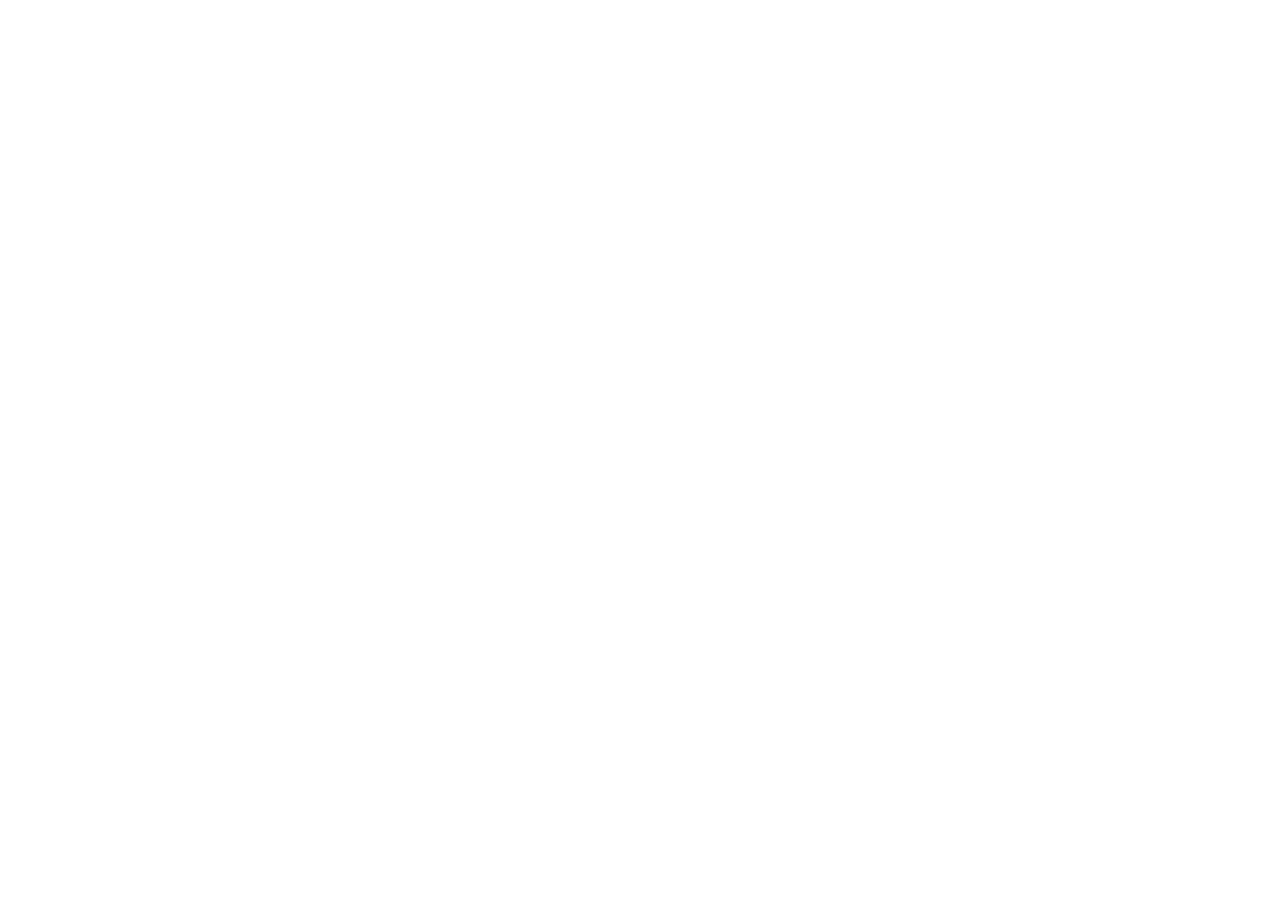
==== index.html @ c9cebd5b "working on html" ====
<!DOCTYPE html>
<html lang="en">
  <head>
    <meta charset="UTF-8" />
    <meta http-equiv="X-UA-Compatible" content="IE=edge" />
    <meta name="viewport" content="width=device-width, initial-scale=1.0" />
    <link rel="stylesheet" href="style.css" />
    <script src="/Scripts/blogApp.js"></script>
    <title>Software Development Blog</title>
  </head>
  <body>
    <nav class="nav-bar" id="nav-bar"></nav>
    <section class="header-section" id="header-section">
      <a href="#"></a>
      <a href="#"></a>
      <a href="#"></a>
      <a href="#"></a>
      <a href="#"></a>
    </section>
    <section class="main-section" id="main-section">
      <div></div>
    </section>
    <section class="footer-section" id="footer-section"></section>
  </body>
</html>
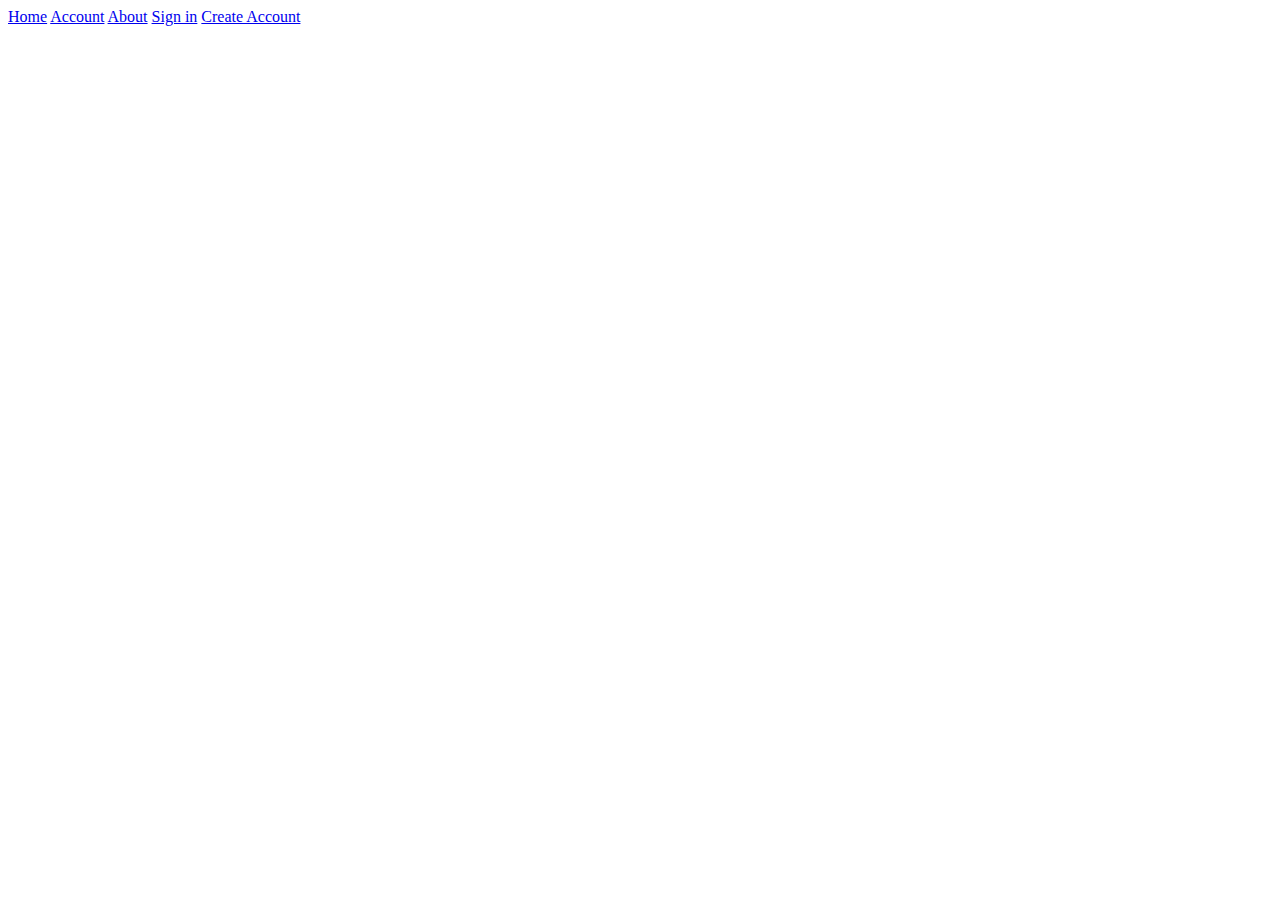
==== commit aa665e65: "update html" ====
--- a/index.html
+++ b/index.html
@@ -11,11 +11,11 @@
   <body>
     <nav class="nav-bar" id="nav-bar"></nav>
     <section class="header-section" id="header-section">
-      <a href="#"></a>
-      <a href="#"></a>
-      <a href="#"></a>
-      <a href="#"></a>
-      <a href="#"></a>
+      <a href="#">Home</a>
+      <a href="#">Account</a>
+      <a href="#">About</a>
+      <a href="#">Sign in</a>
+      <a href="#">Create Account</a>
     </section>
     <section class="main-section" id="main-section">
       <div></div>
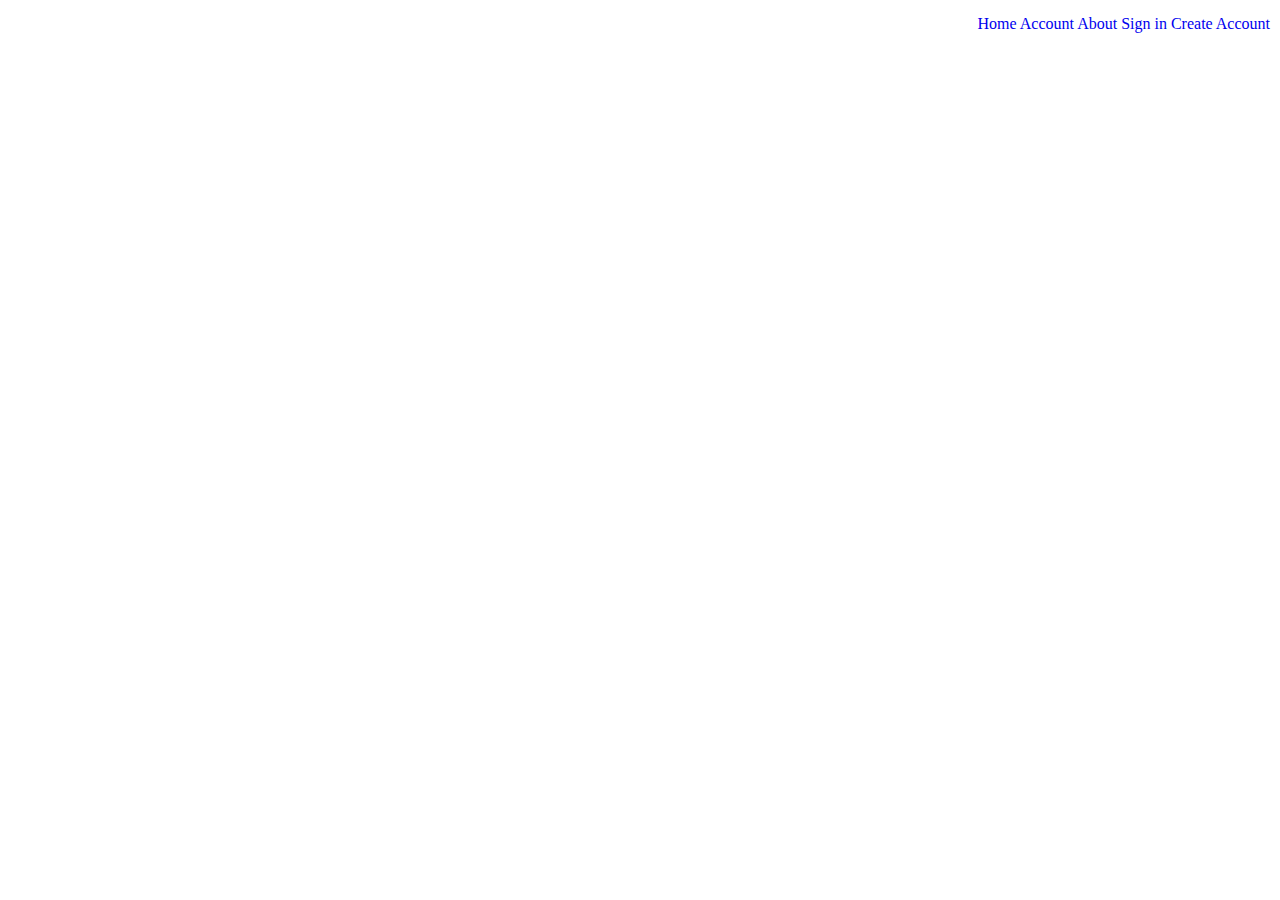
==== commit 8b53fd9f: "updated css" ====
--- a/index.html
+++ b/index.html
@@ -4,7 +4,7 @@
     <meta charset="UTF-8" />
     <meta http-equiv="X-UA-Compatible" content="IE=edge" />
     <meta name="viewport" content="width=device-width, initial-scale=1.0" />
-    <link rel="stylesheet" href="style.css" />
+    <link rel="stylesheet" href="/Styles/style.css" />
     <script src="/Scripts/blogApp.js"></script>
     <title>Software Development Blog</title>
   </head>
--- a/Styles/style.css
+++ b/Styles/style.css
@@ -0,0 +1,38 @@
+* {
+  margin: 0;
+  padding: 0;
+  box-sizing: border-box;
+  font-size: 16px;
+}
+
+/* Nav section */
+.header-section {
+  margin: 15px 10px;
+  text-align: right;
+}
+a:link {
+  text-decoration: none;
+}
+
+a:visited {
+  text-decoration: none;
+}
+
+a:hover {
+  text-decoration: none;
+  font-size: 1.4em;
+}
+
+a:active {
+  text-decoration: none;
+}
+/* End of Nav section */
+
+/* Header section */
+/* End of Header section */
+
+/* Main section */
+/* End of Main section */
+
+/* Footer section */
+/* End of Footer section */
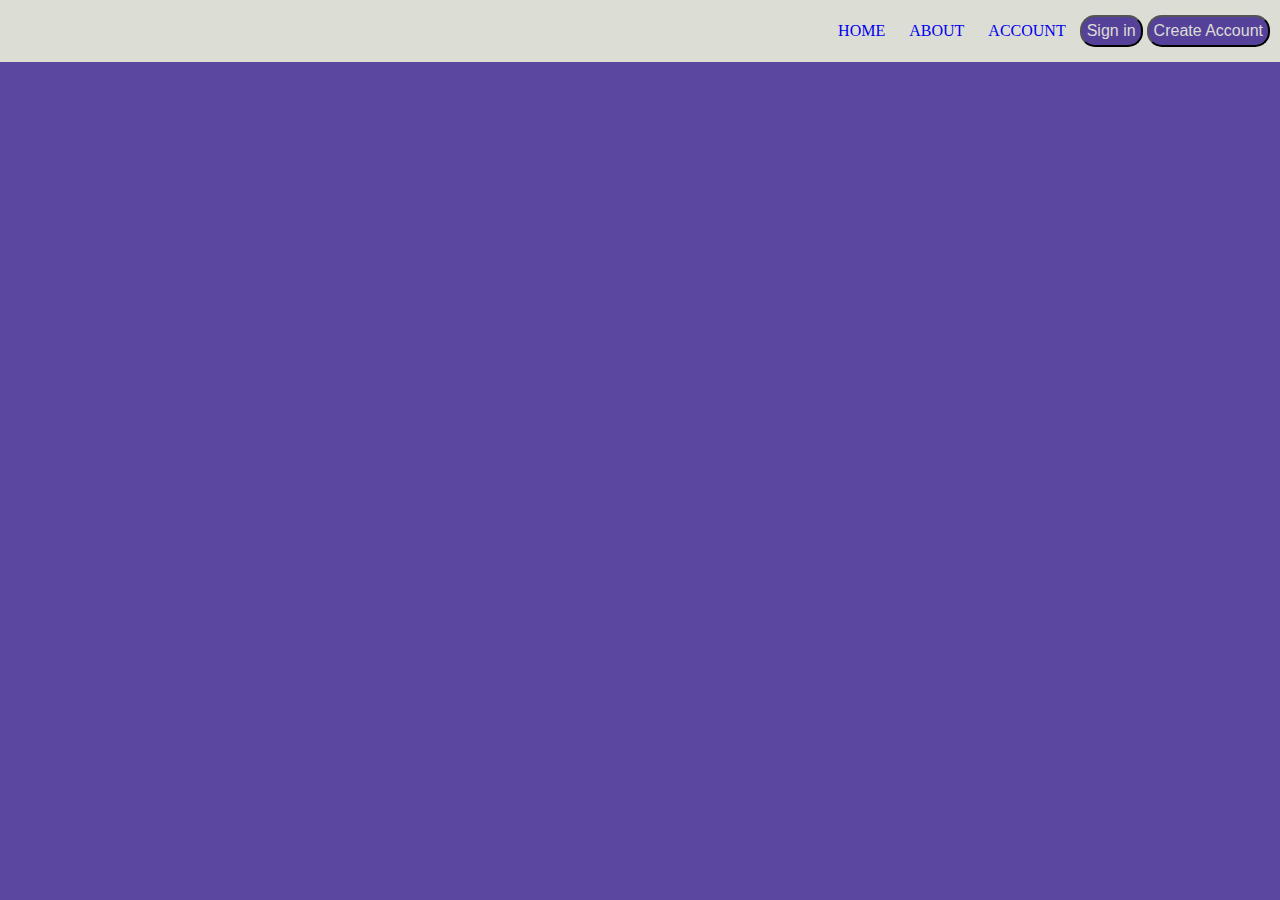
==== commit ca40ab4e: "added nav links" ====
--- a/index.html
+++ b/index.html
@@ -9,13 +9,14 @@
     <title>Software Development Blog</title>
   </head>
   <body>
-    <nav class="nav-bar" id="nav-bar"></nav>
     <section class="header-section" id="header-section">
-      <a href="#">Home</a>
-      <a href="#">Account</a>
-      <a href="#">About</a>
-      <a href="#">Sign in</a>
-      <a href="#">Create Account</a>
+      <nav class="nav-bar" id="nav-bar">
+        <a href="#">Home</a>
+        <a href="#">About</a>
+        <a href="#">Account</a>
+        <button class="nav-button" id="nav-button">Sign in</button>
+        <button class="nav-button" id="nav-button">Create Account</button>
+      </nav>
     </section>
     <section class="main-section" id="main-section">
       <div></div>
--- a/Styles/style.css
+++ b/Styles/style.css
@@ -5,13 +5,28 @@
   font-size: 16px;
 }
 
+body {
+  background-color: #3c238ed7;
+}
+
 /* Nav section */
 .header-section {
-  margin: 15px 10px;
+  padding: 15px 10px;
   text-align: right;
+  text-transform: uppercase;
+  background-color: #dcddd5;
 }
+
+.nav-button {
+  padding: 5px;
+  border-radius: 15px;
+  background-color: #3c238ed7;
+  color: #dcddd5;
+}
+
 a:link {
   text-decoration: none;
+  padding: 0 10px;
 }
 
 a:visited {
@@ -26,6 +41,7 @@
 a:active {
   text-decoration: none;
 }
+
 /* End of Nav section */
 
 /* Header section */
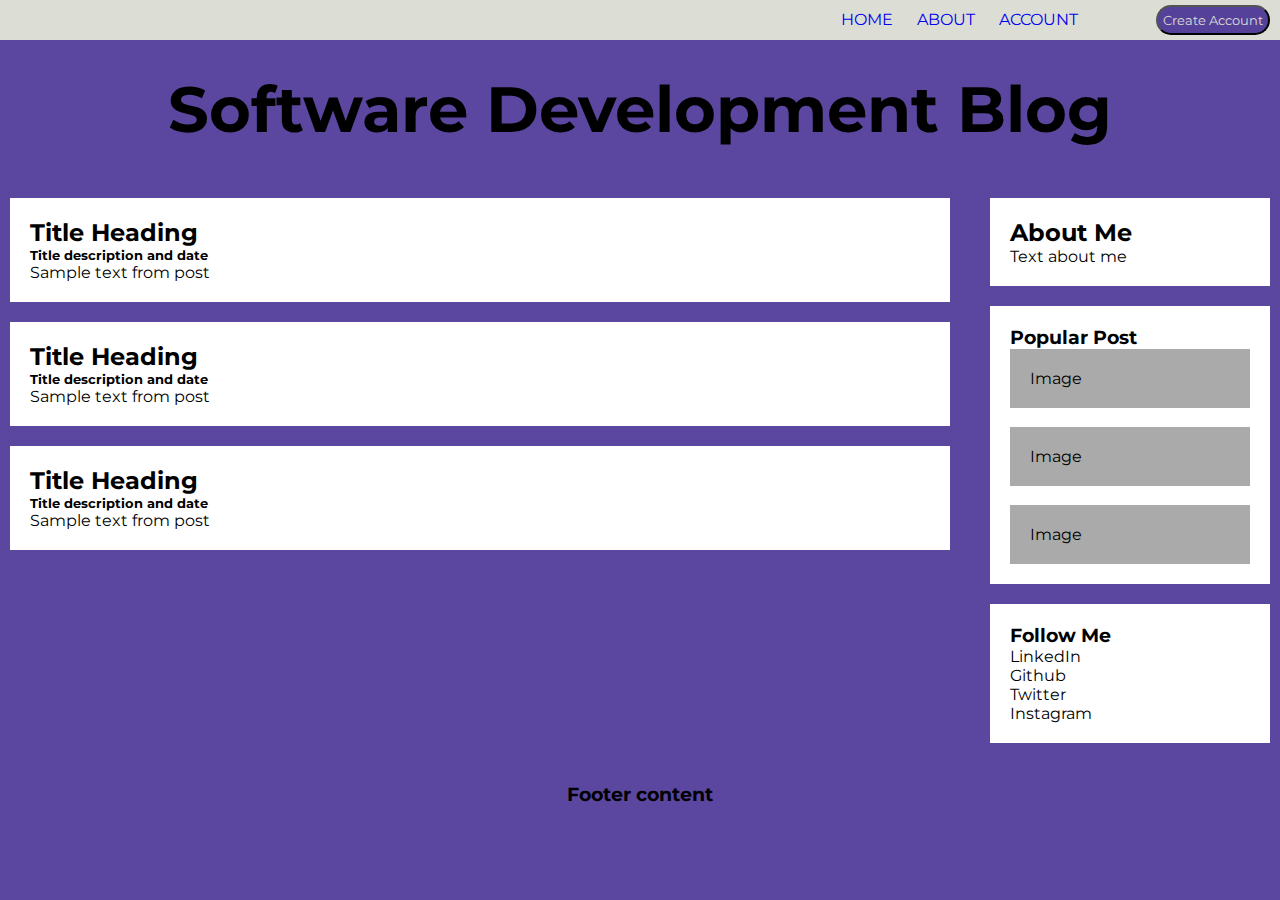
==== commit e2353e45: "created html and css mock up" ====
--- a/index.html
+++ b/index.html
@@ -4,23 +4,74 @@
     <meta charset="UTF-8" />
     <meta http-equiv="X-UA-Compatible" content="IE=edge" />
     <meta name="viewport" content="width=device-width, initial-scale=1.0" />
+    <link rel="preconnect" href="https://fonts.gstatic.com" />
+    <link
+      href="https://fonts.googleapis.com/css2?family=Montserrat:wght@500;700&display=swap"
+      rel="stylesheet"
+    />
     <link rel="stylesheet" href="/Styles/style.css" />
     <script src="/Scripts/blogApp.js"></script>
     <title>Software Development Blog</title>
   </head>
   <body>
-    <section class="header-section" id="header-section">
+    <section class="nav-section" id="nav-section">
       <nav class="nav-bar" id="nav-bar">
         <a href="#">Home</a>
         <a href="#">About</a>
         <a href="#">Account</a>
-        <button class="nav-button" id="nav-button">Sign in</button>
-        <button class="nav-button" id="nav-button">Create Account</button>
+        <button class="nav-button" id="nav-sign_in">Sign in</button>
+        <button class="nav-button" id="nav-create">Create Account</button>
       </nav>
     </section>
+    <section class="header-section" id="header-section">
+      <h1>Software Development Blog</h1>
+    </section>
     <section class="main-section" id="main-section">
-      <div></div>
+      <div class="row" id="row">
+        <div class="left-column" id="left-column">
+          <div class="card" id="card">
+            <h2>Title Heading</h2>
+            <h5>Title description and date</h5>
+            <p>Sample text from post</p>
+          </div>
+          <div class="card" id="card">
+            <h2>Title Heading</h2>
+            <h5>Title description and date</h5>
+            <p>Sample text from post</p>
+          </div>
+          <div class="card" id="card">
+            <h2>Title Heading</h2>
+            <h5>Title description and date</h5>
+            <p>Sample text from post</p>
+          </div>
+        </div>
+        <div class="right-column" id="right-column">
+          <div class="card" id="card">
+            <h2>About Me</h2>
+            <p>Text about me</p>
+          </div>
+          <div class="card" id="card">
+            <h3>Popular Post</h3>
+            <div class="thumbnail" id="thumbnail">Image</div>
+            <br />
+            <div class="thumbnail" id="thumbnail">Image</div>
+            <br />
+            <div class="thumbnail" id="thumbnail">Image</div>
+          </div>
+          <div class="card" id="card">
+            <h3>Follow Me</h3>
+            <div class="social-network" id="social-network">LinkedIn</div>
+            <div class="social-network" id="social-network">Github</div>
+            <div class="social-network" id="social-network">Twitter</div>
+            <div class="social-network" id="social-network">Instagram</div>
+          </div>
+        </div>
+      </div>
     </section>
-    <section class="footer-section" id="footer-section"></section>
+    <section class="footer-section" id="footer-section">
+      <div class="footer" id="footer">
+        <h3>Footer content</h3>
+      </div>
+    </section>
   </body>
 </html>
--- a/Styles/style.css
+++ b/Styles/style.css
@@ -2,7 +2,7 @@
   margin: 0;
   padding: 0;
   box-sizing: border-box;
-  font-size: 16px;
+  font-family: "Montserrat", sans-serif;
 }
 
 body {
@@ -10,8 +10,8 @@
 }
 
 /* Nav section */
-.header-section {
-  padding: 15px 10px;
+.nav-section {
+  padding: 5px 10px;
   text-align: right;
   text-transform: uppercase;
   background-color: #dcddd5;
@@ -22,6 +22,11 @@
   border-radius: 15px;
   background-color: #3c238ed7;
   color: #dcddd5;
+  cursor: pointer;
+}
+
+#nav-sign_in {
+  visibility: hidden;
 }
 
 a:link {
@@ -45,10 +50,57 @@
 /* End of Nav section */
 
 /* Header section */
+.header-section {
+  padding: 30px;
+  font-size: 2em;
+  text-align: center;
+}
 /* End of Header section */
 
 /* Main section */
+.left-column {
+  float: left;
+  width: 75%;
+}
+
+.right-column {
+  float: left;
+  width: 25%;
+  padding-left: 20px;
+}
+
+.thumbnail {
+  background-color: #aaa;
+  width: 100%;
+  padding: 20px;
+}
+
+.card {
+  background-color: white;
+  margin: 0 10px;
+  padding: 20px;
+  margin-top: 20px;
+}
+
+.row:after {
+  content: "";
+  display: table;
+  clear: both;
+}
 /* End of Main section */
 
 /* Footer section */
+.footer {
+  padding: 20px;
+  text-align: center;
+  margin-top: 20px;
+}
 /* End of Footer section */
+
+@media screen and (max-width: 800px) {
+  .left-column,
+  .right-column {
+    width: 100%;
+    padding: 0;
+  }
+}
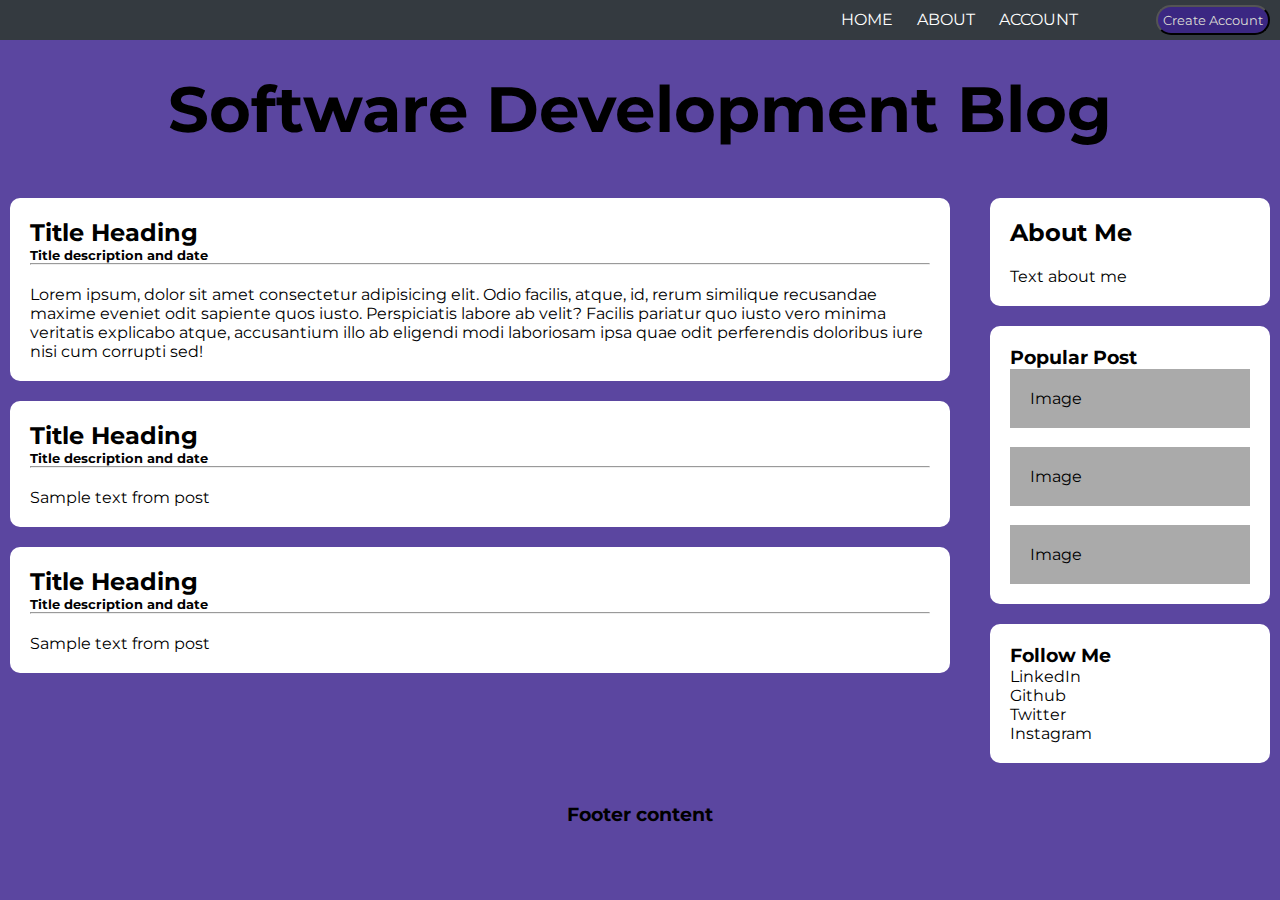
==== commit c054294b: "changed colors of nav bar" ====
--- a/index.html
+++ b/index.html
@@ -32,16 +32,26 @@
           <div class="card" id="card">
             <h2>Title Heading</h2>
             <h5>Title description and date</h5>
+            <hr />
+            <p>
+              Lorem ipsum, dolor sit amet consectetur adipisicing elit. Odio
+              facilis, atque, id, rerum similique recusandae maxime eveniet odit
+              sapiente quos iusto. Perspiciatis labore ab velit? Facilis
+              pariatur quo iusto vero minima veritatis explicabo atque,
+              accusantium illo ab eligendi modi laboriosam ipsa quae odit
+              perferendis doloribus iure nisi cum corrupti sed!
+            </p>
+          </div>
+          <div class="card" id="card">
+            <h2>Title Heading</h2>
+            <h5>Title description and date</h5>
+            <hr />
             <p>Sample text from post</p>
           </div>
           <div class="card" id="card">
             <h2>Title Heading</h2>
             <h5>Title description and date</h5>
-            <p>Sample text from post</p>
-          </div>
-          <div class="card" id="card">
-            <h2>Title Heading</h2>
-            <h5>Title description and date</h5>
+            <hr />
             <p>Sample text from post</p>
           </div>
         </div>
--- a/Styles/style.css
+++ b/Styles/style.css
@@ -14,7 +14,7 @@
   padding: 5px 10px;
   text-align: right;
   text-transform: uppercase;
-  background-color: #dcddd5;
+  background-color: #343a40;
 }
 
 .nav-button {
@@ -32,19 +32,23 @@
 a:link {
   text-decoration: none;
   padding: 0 10px;
+  color: white;
 }
 
 a:visited {
   text-decoration: none;
+  color: white;
 }
 
 a:hover {
   text-decoration: none;
   font-size: 1.4em;
+  color: white;
 }
 
 a:active {
   text-decoration: none;
+  color: white;
 }
 
 /* End of Nav section */
@@ -80,6 +84,11 @@
   margin: 0 10px;
   padding: 20px;
   margin-top: 20px;
+  border-radius: 10px;
+}
+
+.card p {
+  padding-top: 20px;
 }
 
 .row:after {
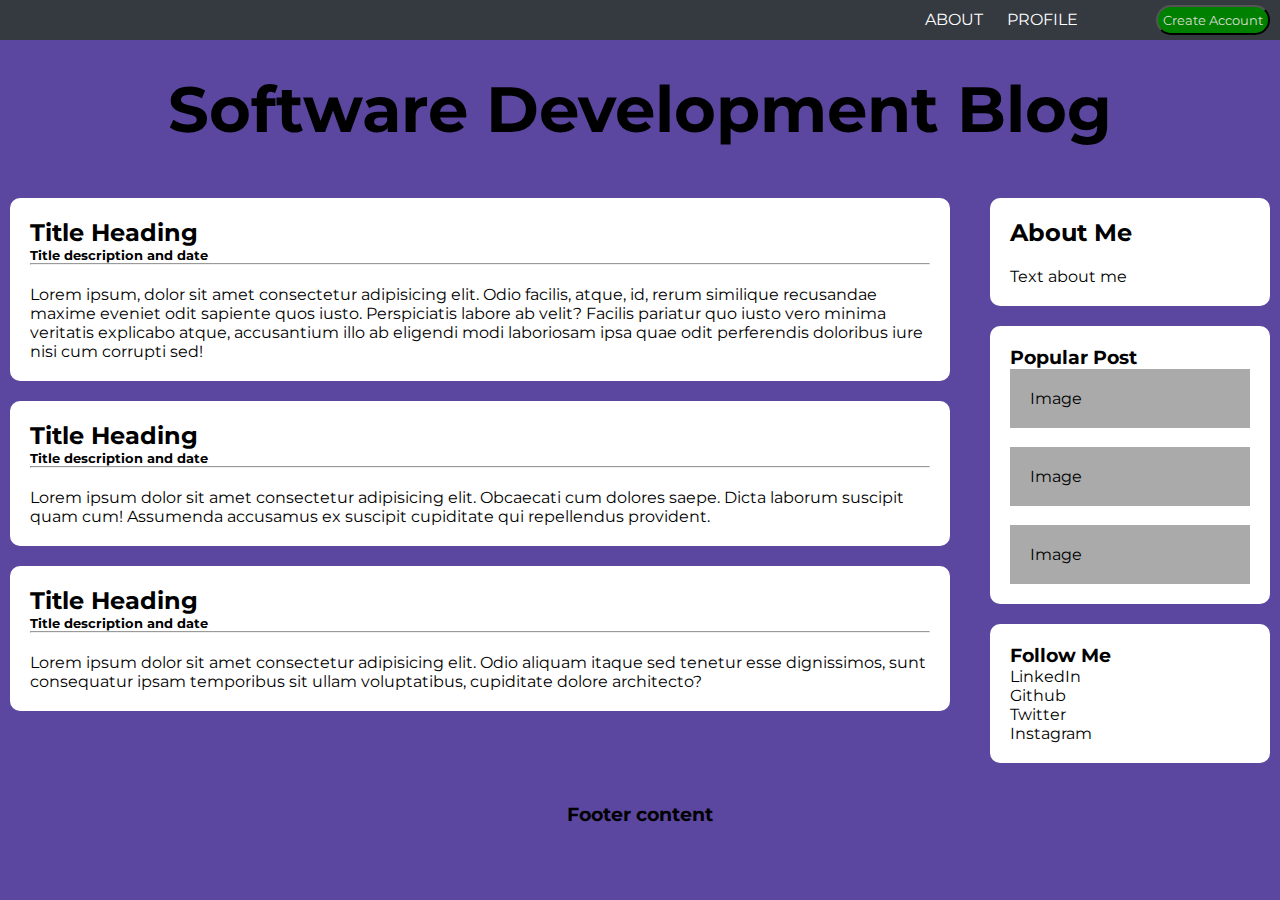
==== commit 7ab8cab5: "added about and profile pages" ====
--- a/index.html
+++ b/index.html
@@ -16,9 +16,8 @@
   <body>
     <section class="nav-section" id="nav-section">
       <nav class="nav-bar" id="nav-bar">
-        <a href="#">Home</a>
-        <a href="#">About</a>
-        <a href="#">Account</a>
+        <a href="about.html">About</a>
+        <a href="profile.html">Profile</a>
         <button class="nav-button" id="nav-sign_in">Sign in</button>
         <button class="nav-button" id="nav-create">Create Account</button>
       </nav>
@@ -46,13 +45,22 @@
             <h2>Title Heading</h2>
             <h5>Title description and date</h5>
             <hr />
-            <p>Sample text from post</p>
+            <p>
+              Lorem ipsum dolor sit amet consectetur adipisicing elit. Obcaecati
+              cum dolores saepe. Dicta laborum suscipit quam cum! Assumenda
+              accusamus ex suscipit cupiditate qui repellendus provident.
+            </p>
           </div>
           <div class="card" id="card">
             <h2>Title Heading</h2>
             <h5>Title description and date</h5>
             <hr />
-            <p>Sample text from post</p>
+            <p>
+              Lorem ipsum dolor sit amet consectetur adipisicing elit. Odio
+              aliquam itaque sed tenetur esse dignissimos, sunt consequatur
+              ipsam temporibus sit ullam voluptatibus, cupiditate dolore
+              architecto?
+            </p>
           </div>
         </div>
         <div class="right-column" id="right-column">
--- a/Styles/style.css
+++ b/Styles/style.css
@@ -20,7 +20,7 @@
 .nav-button {
   padding: 5px;
   border-radius: 15px;
-  background-color: #3c238ed7;
+  background-color: green;
   color: #dcddd5;
   cursor: pointer;
 }
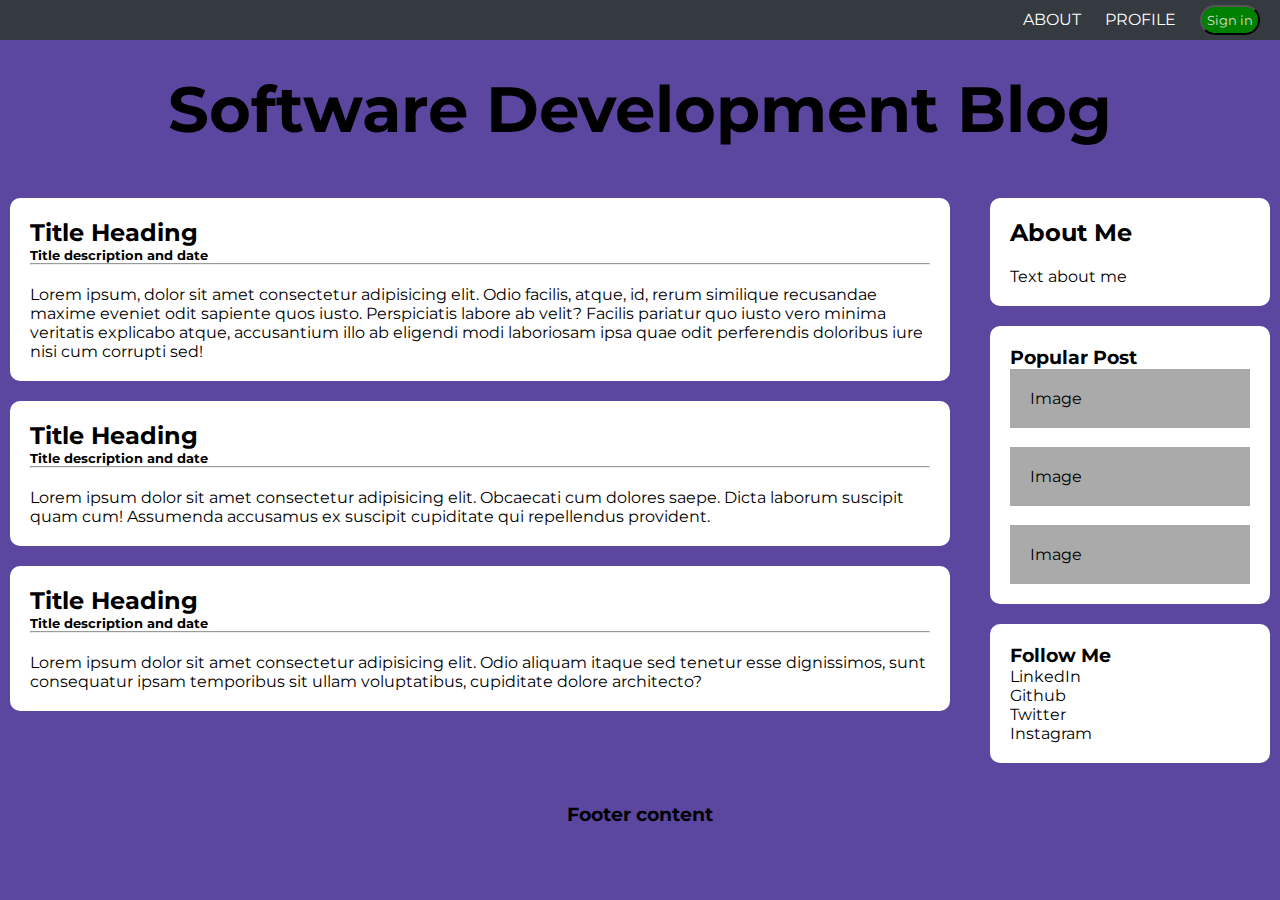
==== commit 614440c6: "added sign in page" ====
--- a/index.html
+++ b/index.html
@@ -18,8 +18,9 @@
       <nav class="nav-bar" id="nav-bar">
         <a href="about.html">About</a>
         <a href="profile.html">Profile</a>
-        <button class="nav-button" id="nav-sign_in">Sign in</button>
-        <button class="nav-button" id="nav-create">Create Account</button>
+        <a href="sign_in.html">
+          <button class="nav-button" id="nav-sign_in">Sign in</button>
+        </a>
       </nav>
     </section>
     <section class="header-section" id="header-section">
--- a/Styles/style.css
+++ b/Styles/style.css
@@ -1,4 +1,6 @@
-* {
+*,
+::before,
+::after {
   margin: 0;
   padding: 0;
   box-sizing: border-box;
@@ -6,6 +8,7 @@
 }
 
 body {
+  display: block;
   background-color: #3c238ed7;
 }
 
@@ -23,10 +26,6 @@
   background-color: green;
   color: #dcddd5;
   cursor: pointer;
-}
-
-#nav-sign_in {
-  visibility: hidden;
 }
 
 a:link {
@@ -106,6 +105,30 @@
 }
 /* End of Footer section */
 
+/* Sign In Page */
+.sign-in {
+  text-align: center;
+}
+
+.form-container {
+  display: inline-block;
+  justify-content: center;
+  padding: 50px 20px;
+}
+
+.form-field label {
+  display: inline-block;
+  padding-bottom: 10px;
+}
+
+input {
+  height: 30px;
+  width: 100%;
+  margin-bottom: 15px;
+  background-color: rgb(253, 241, 169);
+}
+/* End of Sign In Page */
+
 @media screen and (max-width: 800px) {
   .left-column,
   .right-column {
